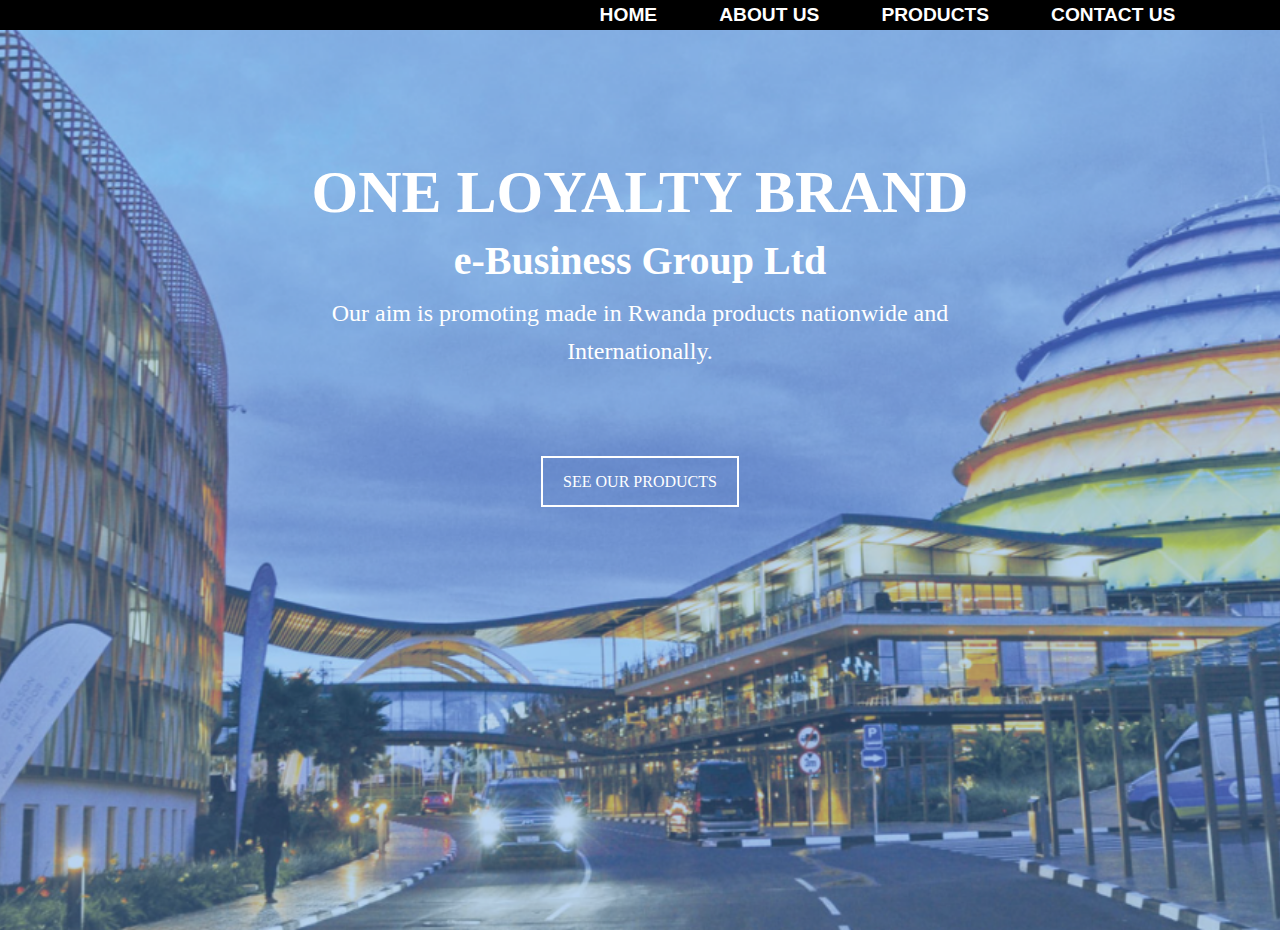
==== index.html @ a5f1201d "One loyality brand" ====
<!DOCTYPE html>
<html lang="en">
<!--divinectorweb.com-->

<head>
    <meta charset="UTF-8">
    <title>One Loyalty Brand || O L B</title>
    <link href="css/style.css" rel="stylesheet">
    <link href="css/header.css" rel="stylesheet">
</head>

<body>

    <nav class="navbar">
        <div class="container">
            <section class="wrapper">
                <a href="./index.html" class="brand-link"><img src="./assets/img/olb-logo2.png" alt=""></a>
                <!-- <h1 class="brand"></h1> -->
                <button type="button" class="burger" id="burger">
                    <span class="burger-line"></span>
                    <span class="burger-line"></span>
                    <span class="burger-line"></span>
                    <span class="burger-line"></span>
                </button>
                <div class="menu" id="menu">
                    <ul class="menu-inner">
                        <li class="menu-item"><a href="./index.html" class="menu-link ">Home</a></li>
                        <li class="menu-item"><a href="./about.html" class="menu-link">About Us</a></li>
                        <li class="menu-item"><a href="./product.html" class="menu-link">Products</a></li>
                        <li class="menu-item"><a href="./contact.html" class="menu-link">Contact us</a></li>
                    </ul>
                </div>
            </section>
        </div>
    </nav>

    <!-- <div class="menu-area">
        <a class="logo" href="#">O L B</a>
        <ul class="nav">
            <li>
                <a href="#home">Home</a>
            </li>
            <li>
                <a href="./about.html">About</a>
            </li>
            <li>
                <a href="#portfolio">Portfolio</a>
            </li>
            <li>
                <a href="#services">Service</a>
            </li>
            <li>
                <a href="#contact">Contact</a>
            </li>
        </ul>
    </div> -->
    <section id="home">
        <div class="content">
            <h1>ONE LOYALTY BRAND </h1>
            <h2>e-Business Group Ltd</h2>
            <p>Our aim is promoting made in Rwanda products nationwide and Internationally.</p>
            <!-- <span><a href="./product.html">See Our Products</a></span> -->
            <a class="home-btn" href="./product.html">See Our Products</a>
        </div>
    </section>
    <script type="text/javascript" src="./scripts/header.js"></script>
</body>

</html>
---- css/style.css ----
* {
  margin: 0;
  padding: 0;
  -webkit-box-sizing: border-box;
          box-sizing: border-box;
}

html {
  scroll-behavior: smooth;
}

body {
  margin: 0;
  padding: 0;
  font-family: montserrat;
}

.menu-area {
  position: fixed;
  display: -webkit-box;
  display: -ms-flexbox;
  display: flex;
  -webkit-box-pack: center;
      -ms-flex-pack: center;
          justify-content: center;
  -webkit-box-align: center;
      -ms-flex-align: center;
          align-items: center;
  -webkit-box-orient: horizontal;
  -webkit-box-direction: normal;
      -ms-flex-direction: row;
          flex-direction: row;
  -ms-flex-wrap: wrap;
      flex-wrap: wrap;
  background-color: black;
  width: 100%;
  height: 70px;
  z-index: 1;
}

.nav {
  display: -webkit-box;
  display: -ms-flexbox;
  display: flex;
  -webkit-box-pack: right;
      -ms-flex-pack: right;
          justify-content: right;
  list-style: none;
  margin-right: 15%;
}

.logo {
  -webkit-box-flex: 1;
      -ms-flex: 1 1 auto;
          flex: 1 1 auto;
  margin-left: 10%;
  text-transform: uppercase;
  letter-spacing: 1px;
  font-weight: bold;
  font-size: 25px;
}

a {
  margin: 15px;
  color: white;
  text-decoration: none;
  text-transform: uppercase;
}

a:hover {
  color: blue;
}

#home {
  background-image: url("../assets/img/home-bg.PNG");
  width: 100%;
  height: 100vh;
  background-repeat: no-repeat;
  background-size: cover;
  background-position: center center;
  text-align: center;
}

.content a:hover {
  background: #5495DE;
  cursor: pointer !important;
}

/* 
#home::after{
	background: black;
	opacity: .3;
} */
#home .content {
  width: 100%;
}

#home .content h1 {
  font-size: 60px;
  margin-bottom: 10px;
  margin-top: -5%;
  color: #fff;
}

#home .content h2 {
  font-size: 40px;
  margin: 10px 0;
  color: #fff;
}

#home .content p {
  width: 50%;
  margin: auto;
  line-height: 1.6;
  color: #fff;
  margin-bottom: 8%;
}

#about, #portfolio, #services, #contact {
  position: relative;
  display: -webkit-box;
  display: -ms-flexbox;
  display: flex;
  -ms-flex-pack: distribute;
      justify-content: space-around;
  -webkit-box-align: center;
      -ms-flex-align: center;
          align-items: center;
  -ms-flex-wrap: wrap;
      flex-wrap: wrap;
  -webkit-box-orient: horizontal;
  -webkit-box-direction: normal;
      -ms-flex-direction: row;
          flex-direction: row;
  width: 100%;
  height: 100vh;
}

.content {
  width: 80%;
  height: 100%;
  padding: 15% 0;
}

.content h1 {
  font-size: 30px;
  text-transform: uppercase;
}

.content p {
  font-size: 24px;
  line-height: 50px;
}

.content .home-btn {
  text-decoration: none;
  padding: 15px 20px;
  border: 2px solid white;
}

.content .home-btn:hover {
  color: white;
  background: #5495DE;
  border: none;
}

@media (max-width: 800px) {
  .logo {
    text-align: center;
  }
  .nav {
    margin: 0;
    padding: 0;
  }
  .nav a {
    font-size: 10px;
    margin: 10px;
  }
  #home .content h1 {
    font-size: 30px;
  }
  #home .content p {
    width: 90%;
    font-size: 16px;
  }
  .content {
    padding: 50% 0;
  }
  #about, #portfolio, #services, #contact {
    -webkit-box-orient: vertical;
    -webkit-box-direction: normal;
        -ms-flex-direction: column;
            flex-direction: column;
    padding: 180px 0;
  }
  #portfolio .content {
    padding: 96px 0;
  }
}

/* About Section */
.column {
  float: left;
  width: 33.3%;
  margin-bottom: 16px;
  padding: 0 8px;
}

.card {
  -webkit-box-shadow: 0 4px 8px 0 rgba(0, 0, 0, 0.2);
          box-shadow: 0 4px 8px 0 rgba(0, 0, 0, 0.2);
  margin: 8px;
}

.about-section {
  padding: 50px;
  text-align: center;
  background-color: #474e5d;
  color: white;
}

.about-section p {
  font-size: 20px;
}

.container {
  padding: 0 16px;
}

.container::after, .row::after {
  content: "";
  clear: both;
  display: table;
}

.title {
  color: grey;
}

.button {
  border: none;
  outline: 0;
  display: inline-block;
  padding: 8px;
  color: white;
  background-color: #000;
  text-align: center;
  cursor: pointer;
  width: 100%;
}

.button:hover {
  background-color: #555;
}

@media screen and (max-width: 650px) {
  .column {
    width: 100%;
    display: block;
  }
}

.custom-padding {
  padding: 45px 0;
}

img {
  max-width: 100%;
  height: auto;
}

.socials a {
  line-height: 30px;
  text-align: center;
  border-radius: 50%;
  margin: 5px;
  color: #fff;
  display: inline-block;
  border: 1px solid #fff;
  height: 30px;
  width: 30px;
}

.team-area h2 {
  text-align: center;
  font-weight: 700;
  margin-top: 15px;
  color: #000;
}

.team-area h2 span {
  display: block;
  font-weight: 300;
  margin-top: 10px;
  font-size: 16px;
  text-transform: uppercase;
}

.socials {
  margin-top: -27px;
  position: relative;
  z-index: 2;
  border-radius: 25px;
  background: orange;
  text-align: center;
  padding: 5px;
  margin-left: 25px;
  margin-right: 25px;
}

.socials a:hover {
  background: #fff;
  color: #000;
  -webkit-transition: .7s;
  transition: .7s;
}

@media only screen and (max-width: 767px) {
  .team-area {
    margin-bottom: 30px;
  }
  .team-area img {
    width: 100%;
  }
}

@media only screen and (min-width: 768px) and (max-width: 991px) {
  .team-area {
    margin-bottom: 30px;
  }
  .team-area img {
    width: 100%;
  }
}
/*# sourceMappingURL=style.css.map */
---- css/header.css ----
:root {
  --color-white: hsl(0, 0%, 100%);
  --color-light: hsl(206, 33%, 96%);
  --color-black: hsl(0, 0%, 7%);
  --color-night: hsl(214, 100%, 10%);
  --color-purple: hsl(291, 64%, 42%);
  --color-indigo: hsl(255, 100%, 60%);
  --shadow-small: 0 1px 3px 0 rgba(0, 0, 0, 0.1), 0 1px 2px 0 rgba(0, 0, 0, 0.06);
  --shadow-medium: 0 4px 6px -1px rgba(0, 0, 0, 0.1),
		0 2px 4px -1px rgba(0, 0, 0, 0.06);
  --shadow-large: 0 10px 15px -3px rgba(0, 0, 0, 0.1),
		0 4px 6px -2px rgba(0, 0, 0, 0.05);
}

html {
  font-size: 100%;
  -webkit-box-sizing: border-box;
          box-sizing: border-box;
  scroll-behavior: smooth;
}

*,
*::before,
*::after {
  padding: 0;
  margin: 0;
  -webkit-box-sizing: inherit;
          box-sizing: inherit;
  list-style: none;
  list-style-type: none;
  text-decoration: none;
  -webkit-font-smoothing: antialiased;
  -moz-osx-font-smoothing: grayscale;
  text-rendering: optimizeLegibility;
}

a,
button {
  font-family: inherit;
  font-size: inherit;
  line-height: inherit;
  cursor: pointer;
  border: none;
  outline: none;
  background: none;
  text-decoration: none;
}

img,
video {
  display: block;
  max-width: 100%;
  height: auto;
  -o-object-fit: cover;
     object-fit: cover;
}

.container {
  width: 100%;
  height: auto;
  padding: 0 7%;
}

.brand-link {
  font-family: inherit;
  font-size: 1.75rem;
  font-weight: 700;
  line-height: inherit;
  border: none;
  outline: none;
  color: var(--color-indigo);
  text-transform: uppercase;
  text-rendering: optimizeLegibility;
}

.navbar {
  font-family: "Segoe UI", Tahoma, Geneva, Verdana, sans-serif;
  max-width: 100%;
  height: auto;
  border: none;
  outline: none;
  color: white;
  background: black;
  margin-bottom: 0 !important;
}

.navbar .wrapper {
  display: -webkit-box;
  display: -ms-flexbox;
  display: flex;
  -webkit-box-orient: horizontal;
  -webkit-box-direction: normal;
      -ms-flex-direction: row;
          flex-direction: row;
  -ms-flex-wrap: wrap;
      flex-wrap: wrap;
  -webkit-box-pack: justify;
      -ms-flex-pack: justify;
          justify-content: space-between;
  -webkit-box-align: center;
      -ms-flex-align: center;
          align-items: center;
  width: 100%;
  height: auto;
  margin: 0 auto;
}

.navbar .burger {
  position: relative;
  display: none;
  cursor: pointer;
  width: 2rem;
  height: 1rem;
  border: none;
  outline: none;
  opacity: 0;
  visibility: hidden;
  background: none;
  -webkit-transform: rotate(0deg);
          transform: rotate(0deg);
  -webkit-transition: 0.35s ease-in-out;
  transition: 0.35s ease-in-out;
}

.navbar .burger-line {
  display: block;
  position: absolute;
  width: 100%;
  height: 2px;
  left: 0;
  border: none;
  outline: none;
  opacity: 1;
  border-radius: 0.25rem;
  background: white;
  -webkit-transform: rotate(0deg);
          transform: rotate(0deg);
  -webkit-transition: 0.25s ease-in-out;
  transition: 0.25s ease-in-out;
}

.navbar .burger-line:nth-child(1) {
  top: 0;
}

.navbar .burger-line:nth-child(2), .navbar .burger-line:nth-child(3) {
  top: 0.5rem;
}

.navbar .burger-line:nth-child(4) {
  top: 1rem;
}

.navbar .burger.active .burger-line:nth-child(1), .navbar .burger.active .burger-line:nth-child(4) {
  top: 1.25rem;
  width: 0%;
  left: 50%;
}

.navbar .burger.active .burger-line:nth-child(2) {
  -webkit-transform: rotate(45deg);
          transform: rotate(45deg);
}

.navbar .burger.active .burger-line:nth-child(3) {
  -webkit-transform: rotate(-45deg);
          transform: rotate(-45deg);
}

.navbar .menu-inner {
  display: -webkit-box;
  display: -ms-flexbox;
  display: flex;
  -webkit-box-orient: horizontal;
  -webkit-box-direction: normal;
      -ms-flex-direction: row;
          flex-direction: row;
  -webkit-box-pack: center;
      -ms-flex-pack: center;
          justify-content: center;
  -webkit-box-align: center;
      -ms-flex-align: center;
          align-items: center;
  gap: 2rem;
}

.navbar .menu-link {
  font-family: inherit;
  font-size: 1.2rem;
  font-weight: 700;
  line-height: inherit;
  border: none;
  color: white;
  text-transform: uppercase;
  text-rendering: optimizeLegibility;
  -webkit-transition: all 0.35s ease-in-out;
  transition: all 0.35s ease-in-out;
}

.navbar .menu-link.active, .navbar .menu-link:hover {
  border: none;
  outline: none;
  color: var(--color-indigo);
}

@media only screen and (max-width: 768px) {
  .navbar .burger {
    display: block;
    opacity: 1;
    visibility: visible;
  }
  .navbar .menu {
    width: 100%;
    max-height: 0rem;
    padding: 0;
    opacity: 0;
    visibility: hidden;
    overflow: hidden;
    -webkit-transition: all 0.35s ease;
    transition: all 0.35s ease;
  }
  .navbar .menu.active {
    opacity: 1;
    visibility: visible;
  }
  .navbar .menu-inner {
    display: -webkit-box;
    display: -ms-flexbox;
    display: flex;
    -webkit-box-orient: vertical;
    -webkit-box-direction: normal;
        -ms-flex-direction: column;
            flex-direction: column;
    -webkit-box-pack: center;
        -ms-flex-pack: center;
            justify-content: center;
    -webkit-box-align: start;
        -ms-flex-align: start;
            align-items: flex-start;
    gap: 0.75rem;
    padding: 1rem 0;
  }
}
/*# sourceMappingURL=header.css.map */
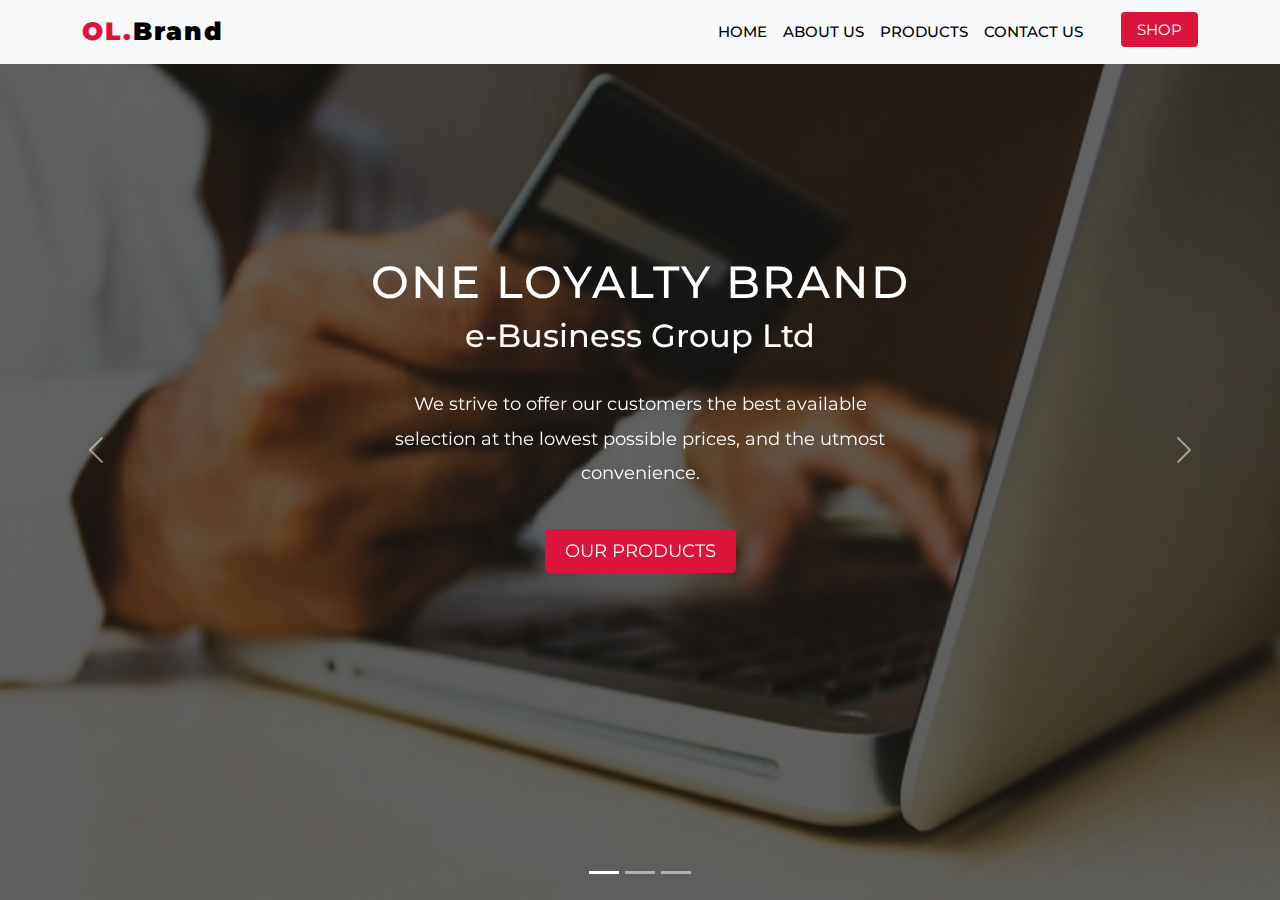
==== commit ce6ce0a5: "Adding Products JS" ====
--- a/index.html
+++ b/index.html
@@ -1,69 +1,116 @@
 <!DOCTYPE html>
 <html lang="en">
-<!--divinectorweb.com-->
+    <!--www.divinectorweb.com-->
 
-<head>
-    <meta charset="UTF-8">
-    <title>One Loyalty Brand || O L B</title>
-    <link href="css/style.css" rel="stylesheet">
-    <link href="css/header.css" rel="stylesheet">
-</head>
+    <head>
+        <meta charset="UTF-8">
+        <meta http-equiv="X-UA-Compatible" content="IE=edge">
+        <meta name="viewport" content="width=device-width, initial-scale=1.0">
+        <link href="https://fonts.googleapis.com/css2?family=Montserrat:wght@400;500;900&display=swap" rel="stylesheet">
+        <link href="https://cdn.jsdelivr.net/npm/bootstrap@5.1.0/dist/css/bootstrap.min.css" rel="stylesheet">
+        <link href="https://cdnjs.cloudflare.com/ajax/libs/animate.css/3.7.2/animate.min.css" rel="stylesheet">
+        <link href="./css/homepage.css" rel="stylesheet">
+        <link style="border-radius: 50%;" rel="shortcut icon" type="image/jpg" href="./assets/img/olb-logo.png" />
+        <title>O L B || One Loyalty Brand</title>
+    </head>
 
-<body>
-
-    <nav class="navbar">
-        <div class="container">
-            <section class="wrapper">
-                <a href="./index.html" class="brand-link"><img src="./assets/img/olb-logo2.png" alt=""></a>
-                <!-- <h1 class="brand"></h1> -->
-                <button type="button" class="burger" id="burger">
-                    <span class="burger-line"></span>
-                    <span class="burger-line"></span>
-                    <span class="burger-line"></span>
-                    <span class="burger-line"></span>
-                </button>
-                <div class="menu" id="menu">
-                    <ul class="menu-inner">
-                        <li class="menu-item"><a href="./index.html" class="menu-link ">Home</a></li>
-                        <li class="menu-item"><a href="./about.html" class="menu-link">About Us</a></li>
-                        <li class="menu-item"><a href="./product.html" class="menu-link">Products</a></li>
-                        <li class="menu-item"><a href="./contact.html" class="menu-link">Contact us</a></li>
+    <body>
+        <nav class="navbar navbar-expand-lg navbar-light bg-light fixed-top">
+            <div class="container">
+                <a class="navbar-brand" href="./index.html"><span>OL.</span>Brand</a> <button
+                    aria-controls="navbarSupportedContent" aria-expanded="false" aria-label="Toggle navigation"
+                    class="navbar-toggler" data-bs-target="#navbarSupportedContent" data-bs-toggle="collapse"
+                    type="button"><span class="navbar-toggler-icon"></span></button>
+                <div class="collapse navbar-collapse" id="navbarSupportedContent">
+                    <ul class="navbar-nav ms-auto mb-2 mb-lg-0">
+                        <li class="nav-item">
+                            <a class="nav-link" href="./index.html">Home</a>
+                        </li>
+                        <li class="nav-item">
+                            <a class="nav-link" href="./about.html">About Us</a>
+                        </li>
+                        <li class="nav-item">
+                            <a class="nav-link" href="./product.html">Products</a>
+                        </li>
+                        <li class="nav-item">
+                            <a class="nav-link" href="./contact.html">Contact us</a>
+                        </li>
+                        <!-- <li class="nav-item">
+                        <a class="nav-link" href="#">Services</a>
+                    </li> -->
+                        <li class="nav-item">
+                            <a class="getstarted" href="./product.html">Shop</a>
+                        </li>
                     </ul>
                 </div>
-            </section>
+            </div>
+        </nav>
+        <div class="carousel slide" data-bs-ride="carousel" id="carouselExampleIndicators">
+            <div class="carousel-indicators">
+                <button aria-label="Slide 1" class="active" data-bs-slide-to="0"
+                    data-bs-target="#carouselExampleIndicators" type="button"></button> <button aria-label="Slide 2"
+                    data-bs-slide-to="1" data-bs-target="#carouselExampleIndicators" type="button"></button> <button
+                    aria-label="Slide 3" data-bs-slide-to="2" data-bs-target="#carouselExampleIndicators"
+                    type="button"></button>
+            </div>
+            <div class="carousel-inner">
+                <div class="carousel-item active">
+                    <!-- <img alt="..." class="d-block w-100" src="https://i.postimg.cc/2S3RGgyP/4.jpg"> -->
+                    <!-- <img alt="..." class="d-block w-100" src="./assets/img/Rwandamain.jpg"> -->
+                    <img alt="..." class="d-block w-100" src="./assets/img/bg-2.jpg">
+                    <div class="carousel-caption">
+                        <h5 class="animated fadeInDown" style="animation-delay: 1s">ONE LOYALTY BRAND</h5>
+                        <h2 class="animated fadeInDown" style="animation-delay: 1s">e-Business Group Ltd</h2><br>
+                        <p class="animated fadeInUp d-block" style="animation-delay: 2s">We strive to offer our
+                            customers the best available selection at the lowest possible prices, and the utmost
+                            convenience.
+                        </p>
+                        <br>
+                        <p class="animated fadeInUp" style="animation-delay: 3s"><a href="./product.html">Our
+                                Products</a>
+                        </p>
+                    </div>
+                </div>
+                <div class="carousel-item">
+                    <!-- <img alt="..." class="d-block w-100" src="https://i.postimg.cc/2S3RGgyP/4.jpg"> -->
+                    <img alt="..." class="d-block w-100" src="./assets/img/Rwandamain.jpg">
+                    <div class="carousel-caption">
+                        <h5 class="animated fadeInDown" style="animation-delay: 1s">Our Vision</h5><br>
+                        <p class="animated fadeInUp  d-block" style="animation-delay: 2s">We want to be an outstanding
+                            company
+                            that deliver made in Rwanda Products to the local and Global market. Our loyalty is a brand
+                            to
+                            the nation & the international market. </p>
+                        <br>
+                        <p class="animated fadeInUp" style="animation-delay: 3s"><a href="./about.html">Learn More</a>
+                        </p>
+                    </div>
+                </div>
+                <div class="carousel-item">
+                    <img alt="..." class="d-block w-100" src="./assets/img/bg-3.jpg">
+                    <div class="carousel-caption">
+                        <h5 class="animated fadeInDown" style="animation-delay: 1s">Our Mission</h5><br>
+                        <p class="animated fadeInUp d-block" style="animation-delay: 2s">We aim to sell and deliver good
+                            and unique services through made in Rwanda Products. Our product’s quality, standard, and
+                            use of technology, help us to globalize the market.
+                        </p>
+                        <br>
+                        <p class="animated fadeInUp" style="animation-delay: 3s"><a href="./about.html">Learn More</a>
+                        </p>
+                    </div>
+                </div>
+            </div><button class="carousel-control-prev" data-bs-slide="prev" data-bs-target="#carouselExampleIndicators"
+                type="button"><span aria-hidden="true" class="carousel-control-prev-icon"></span> <span
+                    class="visually-hidden">Previous</span></button> <button class="carousel-control-next"
+                data-bs-slide="next" data-bs-target="#carouselExampleIndicators" type="button"><span aria-hidden="true"
+                    class="carousel-control-next-icon"></span> <span class="visually-hidden">Next</span></button>
         </div>
-    </nav>
-
-    <!-- <div class="menu-area">
-        <a class="logo" href="#">O L B</a>
-        <ul class="nav">
-            <li>
-                <a href="#home">Home</a>
-            </li>
-            <li>
-                <a href="./about.html">About</a>
-            </li>
-            <li>
-                <a href="#portfolio">Portfolio</a>
-            </li>
-            <li>
-                <a href="#services">Service</a>
-            </li>
-            <li>
-                <a href="#contact">Contact</a>
-            </li>
-        </ul>
-    </div> -->
-    <section id="home">
-        <div class="content">
-            <h1>ONE LOYALTY BRAND </h1>
-            <h2>e-Business Group Ltd</h2>
-            <p>Our aim is promoting made in Rwanda products nationwide and Internationally.</p>
-            <!-- <span><a href="./product.html">See Our Products</a></span> -->
-            <a class="home-btn" href="./product.html">See Our Products</a>
-        </div>
-    </section>
-    <script type="text/javascript" src="./scripts/header.js"></script>
-</body>
+        <script src="https://cdnjs.cloudflare.com/ajax/libs/jquery/3.6.0/jquery.min.js">
+        </script>
+        <script src="https://cdn.jsdelivr.net/npm/@popperjs/core@2.9.3/dist/umd/popper.min.js">
+        </script>
+        <script src="https://cdn.jsdelivr.net/npm/bootstrap@5.1.0/dist/js/bootstrap.min.js">
+        </script>
+    </body>
 
 </html>--- a/css/homepage.css
+++ b/css/homepage.css
@@ -0,0 +1,124 @@
+* {
+	font-family: 'Montserrat', sans-serif;
+}
+.carousel-item {
+	height: 100vh;
+	min-height: 300px;
+}
+.carousel-caption {
+	margin: 0;
+	position: absolute;
+	top: 50%;
+	-ms-transform: translateY(-50%);
+	transform: translateY(-50%);
+	/* top: 25%; */
+	/* bottom: 220px; */
+	z-index: 2;
+}
+
+.carousel-caption h5 {
+	font-size: 45px;
+	text-transform: uppercase;
+	letter-spacing: 2px;
+	/* margin-top: 25px; */
+}
+.carousel-caption p {
+	width: 60%;
+	margin: auto;
+	font-size: 18px;
+	line-height: 1.9;
+}
+@media only screen and (max-width: 767px) {
+	.carousel-caption{
+		position: absolute;
+		right: 4%;
+		left: 4%;
+	}
+
+	.carousel-caption p{
+		width: 80%;
+	}
+}
+.carousel-caption a {
+	text-transform: uppercase;
+	text-decoration: none;
+	background: crimson;
+	padding: 5px 20px;
+	display: inline-block;
+	color: #fff;
+	margin-top: 15px;
+	border-radius: 5px;
+}
+.carousel-inner:before {
+	content: '';
+	position: absolute;
+	width: 100%;
+	height: 100%;
+	top: 0;
+	left: 0;
+	background: rgba(0, 0, 0, 0.6);
+	z-index: 1;
+}
+.navbar .getstarted {
+	background: crimson;
+	margin-left: 30px;
+	border-radius: 4px;
+	font-weight: 400;
+	color: #fff;
+	text-decoration: none;
+	padding: .5rem 1rem;
+	line-height: 2.3;
+}
+.navbar-nav a {
+	font-size: 15px;
+	text-transform: uppercase;
+	font-weight: 500;
+}
+.navbar-light .navbar-brand {
+	color: #000;
+	font-size: 25px;
+	/* text-transform: uppercase; */
+	font-weight: 900;
+	letter-spacing: 2px;
+}
+.navbar-light .navbar-brand span {
+	color: crimson
+}
+.navbar-light .navbar-brand:focus, .navbar-light .navbar-brand:hover {
+	color: #000;
+}
+.navbar-light .navbar-nav .nav-link {
+	color: #000;
+}
+
+.navbar-light .navbar-nav .nav-link:focus, .navbar-light .navbar-nav .nav-link:hover {
+	color: crimson
+}
+.w-100 {
+	height: 100vh;
+}
+.navbar-toggler {
+	padding: 1px 5px;
+	font-size: 18px;
+	line-height: 0.3;
+	background: #fff;
+}
+@media only screen and (max-width: 767px) {
+	.navbar-nav {
+		text-align: center;
+	}
+	.carousel-caption {
+		/* bottom: 165px; */
+		top: 45%;
+	}
+	.carousel-caption h5 {
+		font-size: 35px;
+	}
+	.carousel-caption a {
+		padding: 10px 15px;
+		/* font-size: 15px; */
+	}
+	.navbar .getstarted {
+		display: none;
+	}
+}
